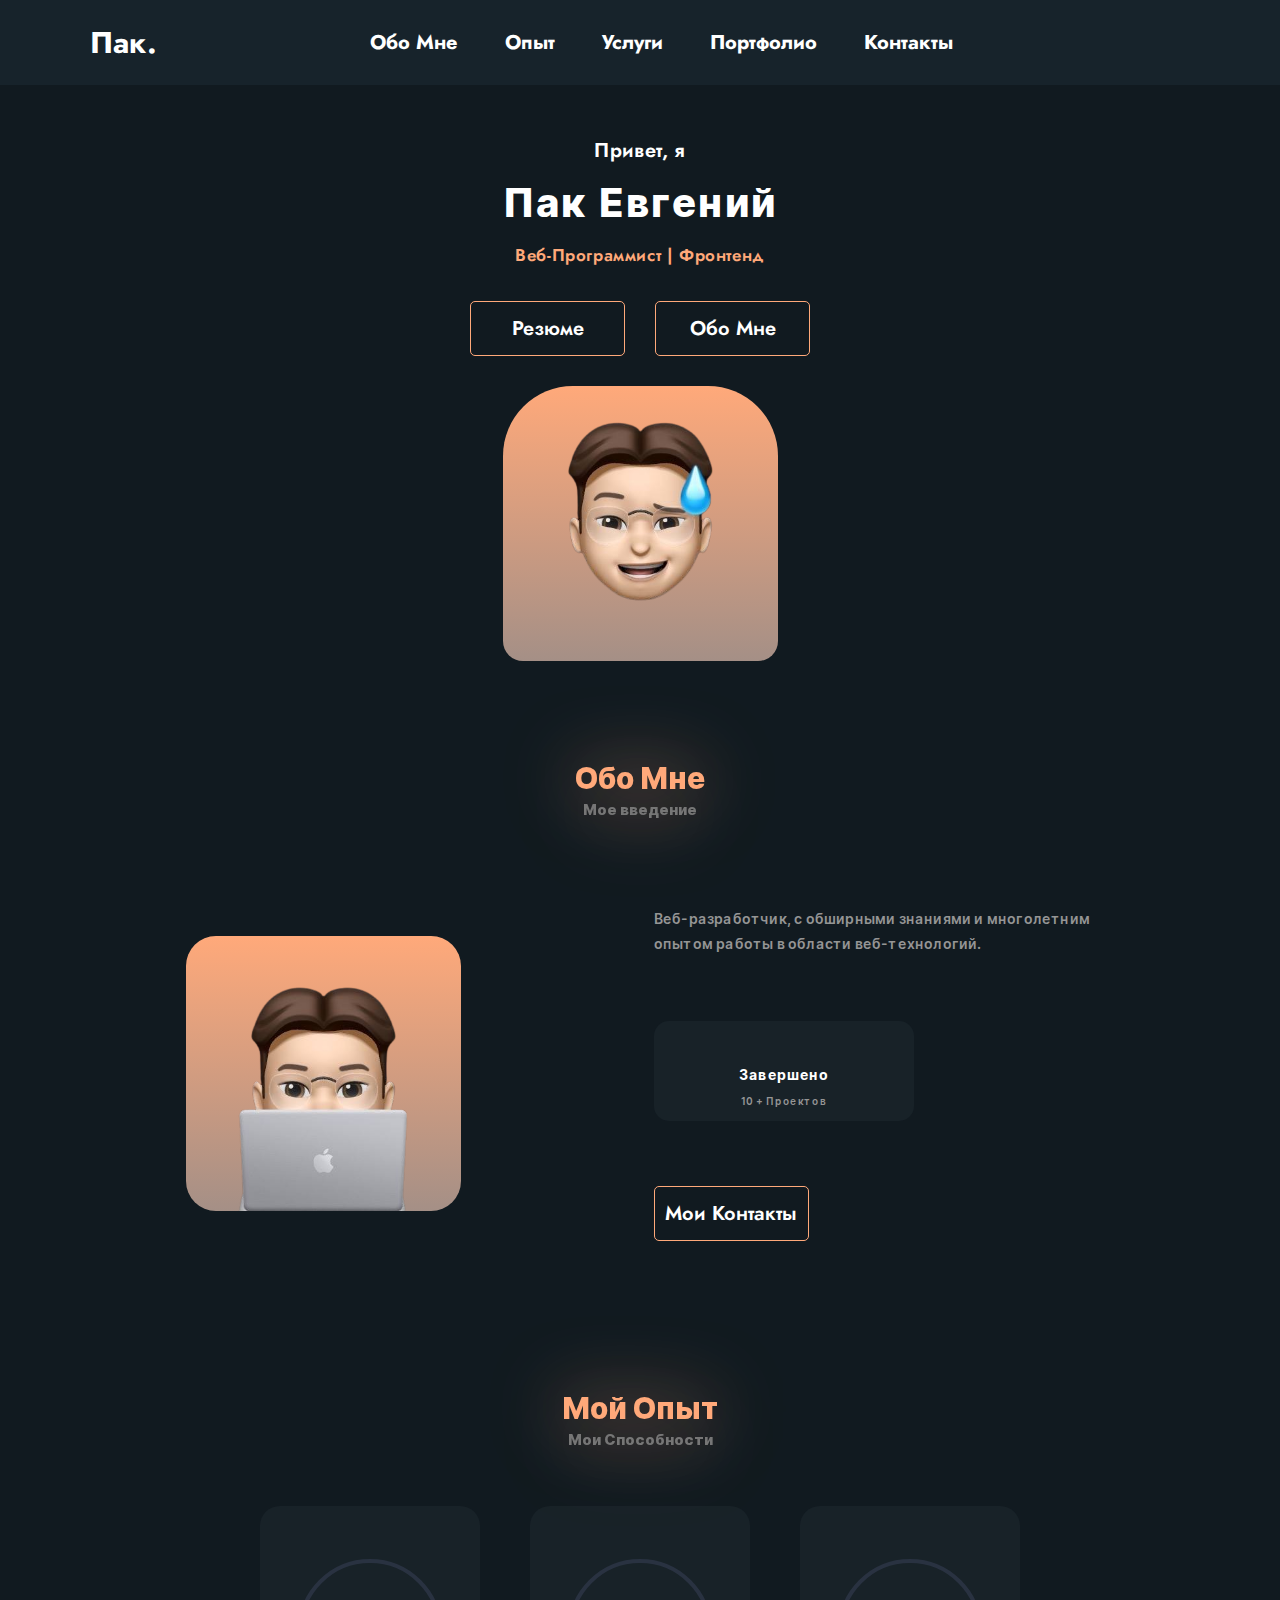
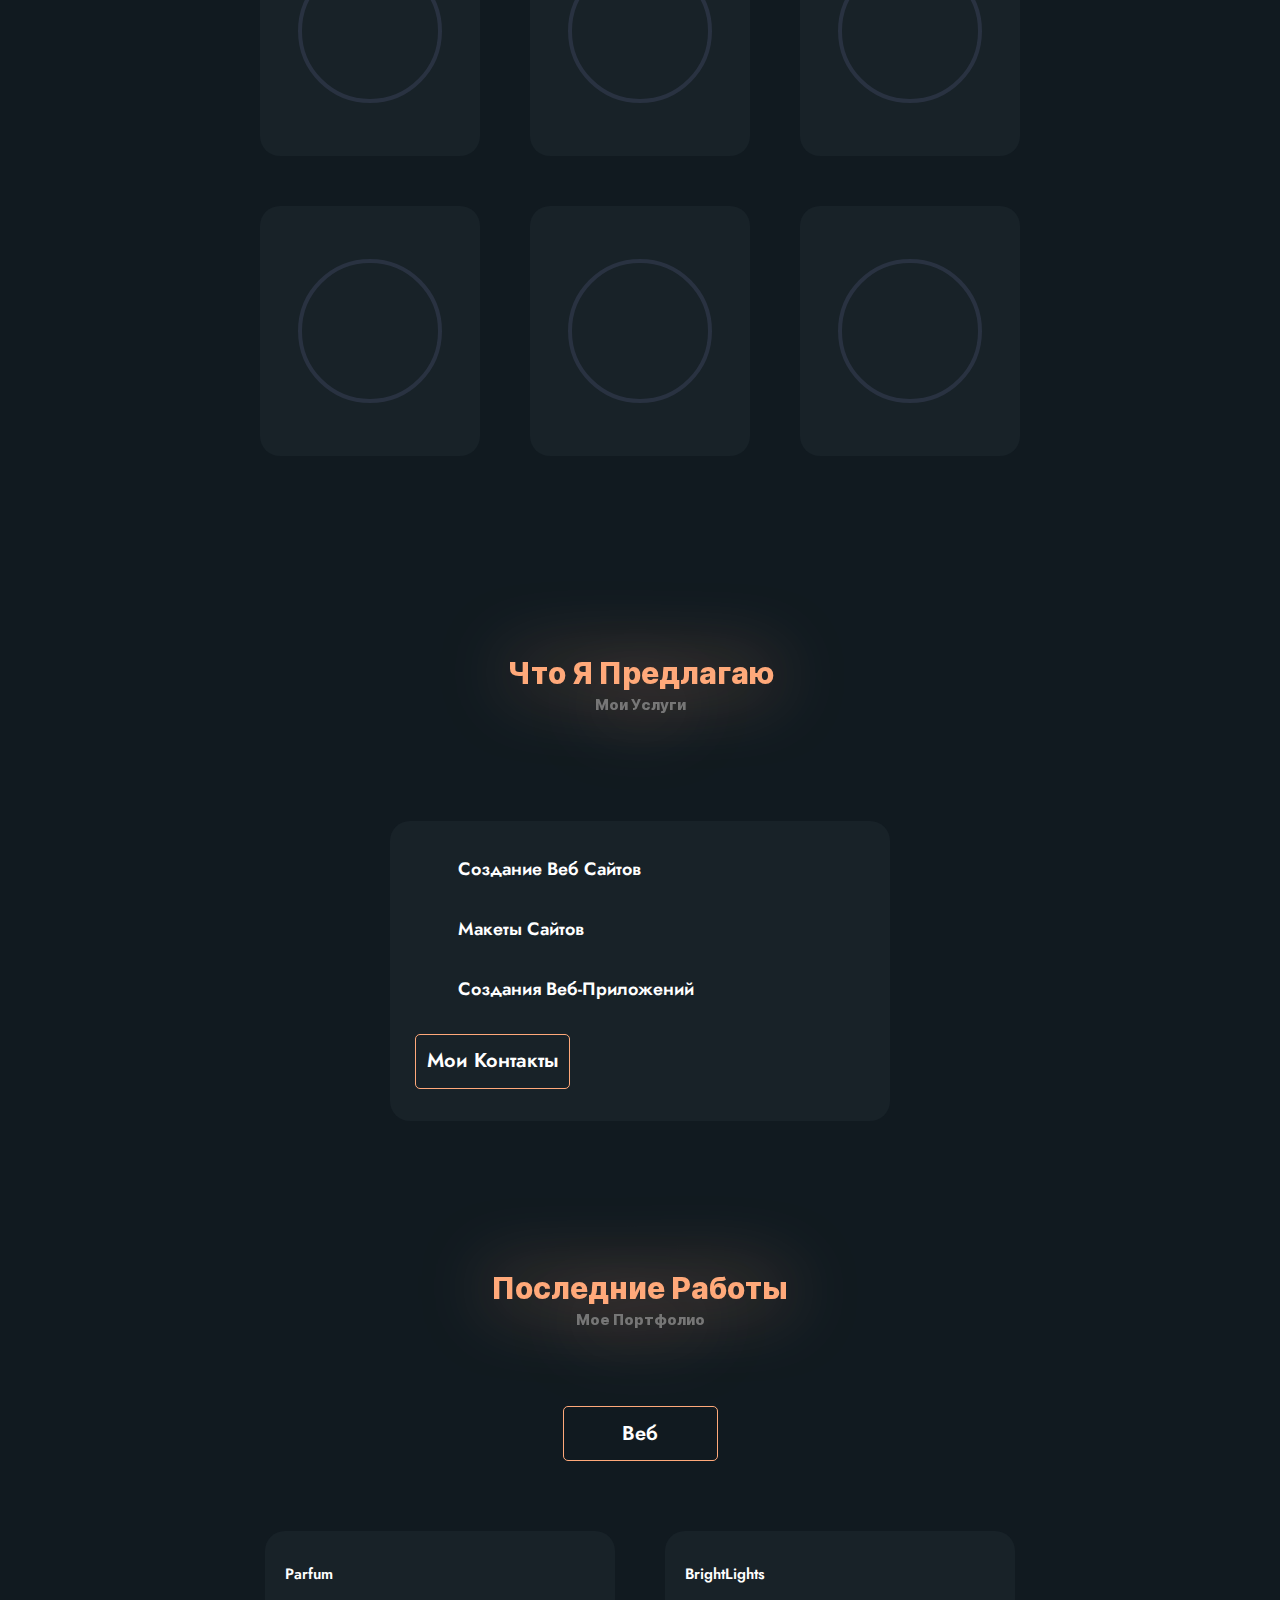
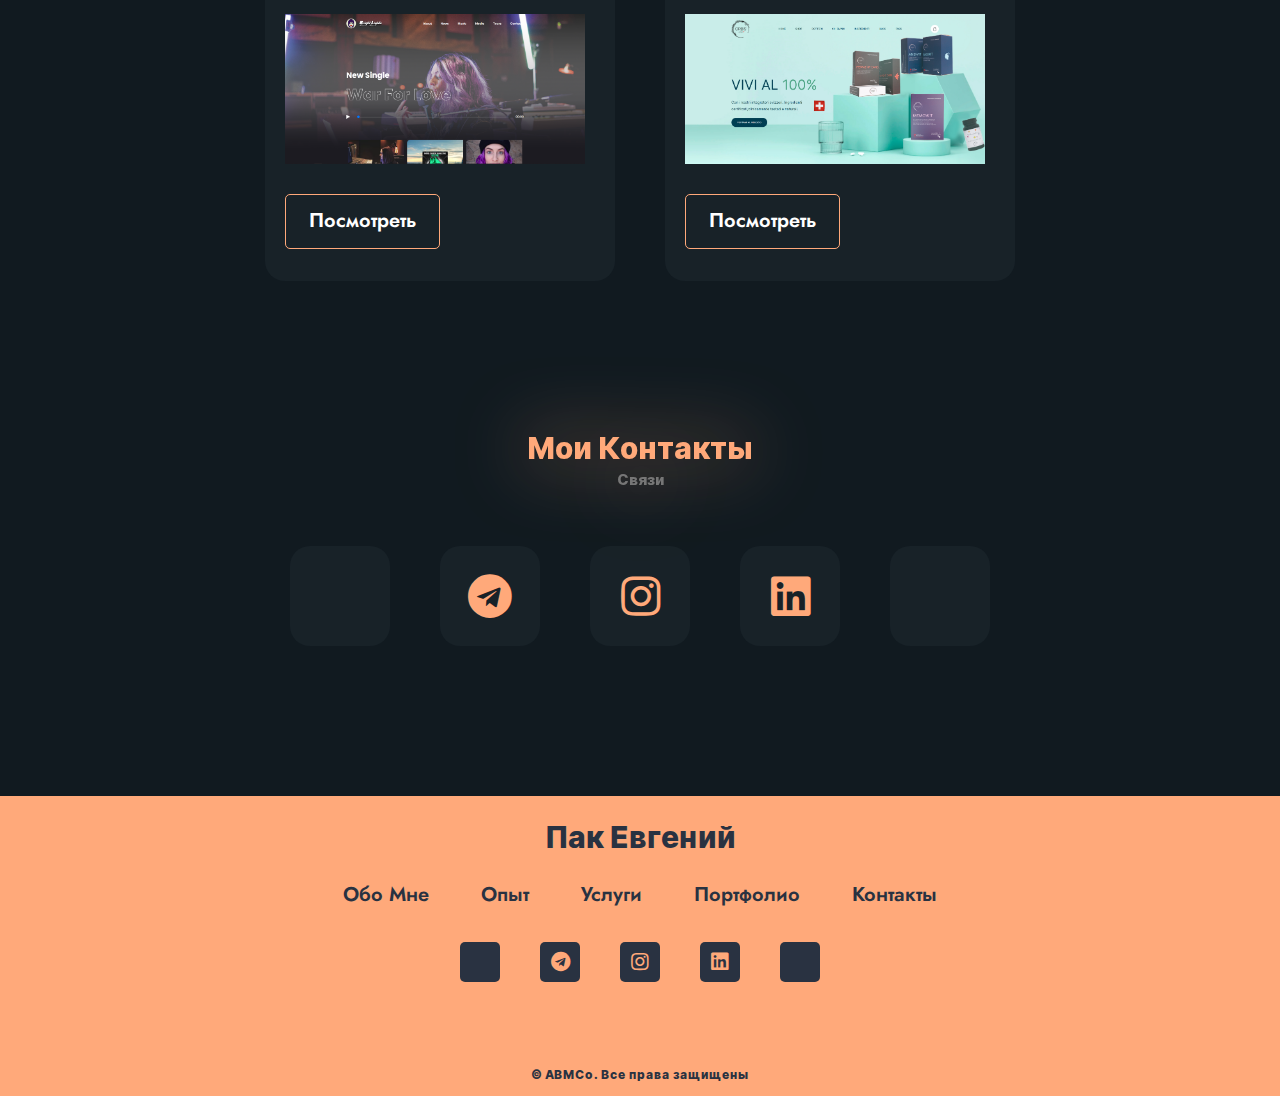
==== pages/ru.html @ c0e18425 "first" ====
<!DOCTYPE html>
<html lang="en">
  <head>
    <meta charset="UTF-8" />
    <meta http-equiv="X-UA-Compatible" content="IE=edge" />
    <meta name="viewport" content="width=device-width, initial-scale=1.0" />
    <link rel="stylesheet" href="../css/style.min.css" />
    <link
      rel="shortcut icon"
      href="../img/logo-abm-original.svg"
      type="image/x-icon"
    />
    <link
      rel="stylesheet"
      href="https://pro.fontawesome.com/releases/v5.15.2/css/all.css"
    />
    <title>Пак Евгений</title>
  </head>

  <body class="body">
    <header class="header">
      <div class="header__content">
        <nav class="header__navbar container">
          <a href="#" class="header__logo-link l-name">Пак.</a>
          <ul class="header__list">
            <button type="button" class="header__link about-btn">
              Обо Мне
            </button>
            <button type="button" class="header__link experience-btn">
              Опыт
            </button>
            <button type="button" class="header__link services-btn">
              Услуги
            </button>
            <button type="button" class="header__link portfolio-btn">
              Портфолио
            </button>
            <button type="button" class="header__link contacts-btn">
              Контакты
            </button>
          </ul>
          <i class="fal fa-cog header__settings"></i>
        </nav>
        <div class="header__setting-window">
          <div class="header__setting-modal">
            <i class="fal fa-times header__setting-times"></i>
            <h3 class="title__h3">Настройки Сайта</h3>
            <h3 class="title__h3">Язык</h3>
            <div class="header__setting-language">
              <a href="../index.html" class="button setting-btn">ENG</a>
              <a href="./ru.html" class="button setting-btn">RUS</a>
            </div>
          </div>
        </div>
      </div>
    </header>

    <main class="main">
      <section class="intro container" id="intro">
        <div class="intro__content">
          <p class="intro__text">Привет, я</p>
          <h2 class="intro__title">Пак Евгений</h2>
          <p class="intro__subtitle">Веб-Программист | Фронтенд</p>
          <div class="intro__buttons">
            <a class="button">Резюме</a>
            <button class="button about-btn">Обо Мне</button>
          </div>
          <div class="intro__img">
            <img src="../img/me.png" alt="" />
          </div>
        </div>
      </section>
      <section class="about container" id="about">
        <div class="about__content">
          <div class="title">
            <h3 class="title__h3">Обо Мне</h3>
            <p class="title__p">Мое введение</p>
          </div>
          <div class="about__bottom">
            <div class="about__left">
              <img src="../img/laptob.png" alt="" />
            </div>
            <div class="about__right">
              <p class="about__subtitle">
                Веб-разработчик, с обширными знаниями и многолетним опытом
                работы в области веб-технологий.
              </p>
              <div class="about__item">
                <i class="fal fa-briefcase about__icon"></i>
                <p class="about__text">Завершено</p>
                <p class="about__text-2">10 + Проектов</p>
              </div>
              <button class="button contacts-btn">Мои Контакты</button>
            </div>
          </div>
        </div>
      </section>
      <section class="experience container" id="experience">
        <div class="experience__content">
          <div class="title">
            <h3 class="title__h3">Мой Опыт</h3>
            <p class="title__p">Мои Способности</p>
          </div>
          <div class="experience__progressbar">
            <div class="experience__card">
              <div class="experience__procent-loading">
                <svg class="experience__procent-loading-svg">
                  <circle cx="70" cy="70" r="70"></circle>
                </svg>
              </div>
              <div class="experience__procent" style="--num: 90">
                <div class="experience__procent-dot"></div>
                <svg class="experience__procent-svg">
                  <circle cx="70" cy="70" r="70"></circle>
                  <circle cx="70" cy="70" r="70"></circle>
                </svg>
                <div class="experience__procent-num">
                  <h3>95<span>%</span></h3>
                  <p>HTML</p>
                </div>
              </div>
            </div>
            <div class="experience__card">
              <div class="experience__procent-loading">
                <svg class="experience__procent-loading-svg">
                  <circle cx="70" cy="70" r="70"></circle>
                </svg>
              </div>
              <div class="experience__procent" style="--num: 70">
                <div class="experience__procent-dot"></div>
                <svg class="experience__procent-svg">
                  <circle cx="70" cy="70" r="70"></circle>
                  <circle cx="70" cy="70" r="70"></circle>
                </svg>
                <div class="experience__procent-num">
                  <h3>80<span>%</span></h3>
                  <p>CSS</p>
                </div>
              </div>
            </div>
            <div class="experience__card">
              <div class="experience__procent-loading">
                <svg class="experience__procent-loading-svg">
                  <circle cx="70" cy="70" r="70"></circle>
                </svg>
              </div>
              <div class="experience__procent" style="--num: 60">
                <div class="experience__procent-dot"></div>
                <svg class="experience__procent-svg">
                  <circle cx="70" cy="70" r="70"></circle>
                  <circle cx="70" cy="70" r="70"></circle>
                </svg>
                <div class="experience__procent-num">
                  <h3>75<span>%</span></h3>
                  <p>JS</p>
                </div>
              </div>
            </div>
            <div class="experience__card">
              <div class="experience__procent-loading">
                <svg class="experience__procent-loading-svg">
                  <circle cx="70" cy="70" r="70"></circle>
                </svg>
              </div>
              <div class="experience__procent" style="--num: 60">
                <div class="experience__procent-dot"></div>
                <svg class="experience__procent-svg">
                  <circle cx="70" cy="70" r="70"></circle>
                  <circle cx="70" cy="70" r="70"></circle>
                </svg>
                <div class="experience__procent-num">
                  <h3>85<span>%</span></h3>
                  <p>GIT</p>
                </div>
              </div>
            </div>
            <div class="experience__card">
              <div class="experience__procent-loading">
                <svg class="experience__procent-loading-svg">
                  <circle cx="70" cy="70" r="70"></circle>
                </svg>
              </div>
              <div class="experience__procent" style="--num: 70">
                <div class="experience__procent-dot"></div>
                <svg class="experience__procent-svg">
                  <circle cx="70" cy="70" r="70"></circle>
                  <circle cx="70" cy="70" r="70"></circle>
                </svg>
                <div class="experience__procent-num">
                  <h3>80<span>%</span></h3>
                  <p>SASS</p>
                </div>
              </div>
            </div>
            <div class="experience__card">
              <div class="experience__procent-loading">
                <svg class="experience__procent-loading-svg">
                  <circle cx="70" cy="70" r="70"></circle>
                </svg>
              </div>
              <div class="experience__procent" style="--num: 60">
                <div class="experience__procent-dot"></div>
                <svg class="experience__procent-svg">
                  <circle cx="70" cy="70" r="70"></circle>
                  <circle cx="70" cy="70" r="70"></circle>
                </svg>
                <div class="experience__procent-num">
                  <h3>70<span>%</span></h3>
                  <p>VUE</p>
                </div>
              </div>
            </div>
          </div>
        </div>
      </section>
      <section class="offer container" id="offer">
        <div class="offer__content">
          <div class="title">
            <h3 class="title__h3">Что Я Предлагаю</h3>
            <p class="title__p">Мои Услуги</p>
          </div>
          <div class="offer__item">
            <ul class="offer__item-link">
              <li class="offer__item-list">
                <i class="fal fa-check-double offer__item-icon"></i>
                <h3 class="offer__item-h3">Создание Веб Сайтов</h3>
              </li>
              <li class="offer__item-list">
                <i class="fal fa-check-double offer__item-icon"></i>
                <h3 class="offer__item-h3">Макеты Сайтов</h3>
              </li>
              <li class="offer__item-list">
                <i class="fal fa-check-double offer__item-icon"></i>
                <h3 class="offer__item-h3">Создания Веб-Приложений</h3>
              </li>
            </ul>

            <button class="button contacts-btn">Мои Контакты</button>
          </div>
        </div>
      </section>
      <section class="portfolio container" id="portfolio">
        <div class="portfolio__content">
          <div class="title">
            <h3 class="title__h3">Последние Работы</h3>
            <p class="title__p">Мое Портфолио</p>
          </div>
          <div class="portfolio__tab">
            <ul class="portfolio__tab-link">
              <li>
                <button type="button" class="portfolio__tab-web button">
                  Веб
                </button>
              </li>
            </ul>
          </div>
          <div class="portfolio__sectoion">
            <div class="portfolio__web">
              <div class="portfolio__item">
                <h3 class="portfolio__item-h3">Parfum</h3>
                <img src="../img/p.png" alt="" class="portfolio__item-img" />
                <a
                  href="https://homework69.github.io/vuecli/"
                  target="_blank"
                  class="button"
                  >Посмотреть</a
                >
              </div>
              <div class="portfolio__item">
                <h3 class="portfolio__item-h3">BrightLights</h3>
                <img src="../img/ps.png" alt="" class="portfolio__item-img" />
                <a
                  href="https://homework69.github.io/movie-app/"
                  target="_blank"
                  class="button"
                  >Посмотреть</a
                >
              </div>
             
            </div>
          </div>
        </div>
      </section>
      <section class="contacts container" id="contacts">
        <div class="contacts__content">
          <div class="title">
            <h3 class="title__h3">Мои Контакты</h3>
            <p class="title__p">Связи</p>
          </div>
        </div>
        <div class="contacts__items">
          <a class="contacts__item">
            <i class="fal fa-phone-alt"></i>
          </a>
          <a class="contacts__item">
            <i class="fab fa-telegram"></i>
          </a>
          <a class="contacts__item">
            <i class="fab fa-instagram"></i>
          </a>
          <a class="contacts__item">
            <i class="fab fa-linkedin"></i>
          </a>
          <a class="contacts__item">
            <i class="fal fa-envelope"></i>
          </a>
        </div>
      </section>
    </main>

    <footer class="footer"> 
      <div class="footer__content container">
        <h3 class="footer__title">Пак Евгений</h3>
        <ul class="footer__list">
          <button type="button" class="footer__link about-btn">Обо Мне</button>
          <button type="button" class="footer__link experience-btn">
            Опыт
          </button>
          <button type="button" class="footer__link services-btn">
            Услуги
          </button>
          <button type="button" class="footer__link portfolio-btn">
            Портфолио
          </button>
          <button type="button" class="footer__link contacts-btn">
            Контакты
          </button>
        </ul>
        <div class="footer__items">
          <a class="footer__item">
            <i class="fal fa-phone-alt"></i>
          </a>
          <a class="footer__item">
            <i class="fab fa-telegram"></i>
          </a>
          <a class="footer__item">
            <i class="fab fa-instagram"></i>
          </a>
          <a class="footer__item">
            <i class="fab fa-linkedin"></i>
          </a>
          <a class="footer__item">
            <i class="fal fa-envelope"></i>
          </a>
        </div>
        <p class="footer__creator">© ABMCo. Все права защищены</p>
      </div>
    </footer>

    <script src="../js/app.min.js"></script>
  </body>
</html>
---- css/style.min.css ----
@font-face {
    font-family: Inter;
    font-display: spaw;
    src: url(../fonts/Inter-Bold.woff2) format("woff2"), url(../fonts/Inter-Bold.woff) format("woff");
    font-weight: 700;
    font-style: normal
}

@font-face {
    font-family: Inter;
    font-display: spaw;
    src: url(../fonts/Inter-Medium.woff2) format("woff2"), url(../fonts/Inter-Medium.woff) format("woff");
    font-weight: 500;
    font-style: normal
}

@font-face {
    font-family: Inter;
    font-display: spaw;
    src: url(../fonts/Inter-SemiBold.woff2) format("woff2"), url(../fonts/Inter-SemiBold.woff) format("woff");
    font-weight: 600;
    font-style: normal
}

@font-face {
    font-family: Inter;
    font-display: spaw;
    src: url(../fonts/Inter-ExtraBold.woff2) format("woff2"), url(../fonts/Inter-ExtraBold.woff) format("woff");
    font-weight: 800;
    font-style: normal
}

@font-face {
    font-family: Jost;
    font-display: spaw;
    src: url(../fonts/Jost-SemiBold.woff2) format("woff2"), url(../fonts/Jost-SemiBold.woff) format("woff");
    font-weight: 600;
    font-style: normal
}

@font-face {
    font-family: Jost;
    font-display: spaw;
    src: url(../fonts/Jost-Bold.woff2) format("woff2"), url(../fonts/Jost-Bold.woff) format("woff");
    font-weight: 700;
    font-style: normal
}

@font-face {
    font-family: SF Pro Text;
    font-display: spaw;
    src: url("../fonts/SF Pro Text-Semibold.woff2") format("woff2"), url("../fonts/SF Pro Text-Semibold.woff") format("woff");
    font-weight: 600;
    font-style: normal
}

a,
abbr,
acronym,
address,
applet,
article,
aside,
audio,
b,
big,
blockquote,
body,
canvas,
caption,
center,
cite,
code,
dd,
del,
details,
dfn,
div,
dl,
dt,
em,
embed,
fieldset,
figcaption,
figure,
footer,
form,
h1,
h2,
h3,
h4,
h5,
h6,
header,
hgroup,
html,
i,
iframe,
img,
ins,
kbd,
label,
legend,
li,
mark,
menu,
nav,
object,
ol,
output,
p,
pre,
q,
ruby,
s,
samp,
section,
small,
span,
strike,
strong,
sub,
summary,
sup,
table,
tbody,
td,
tfoot,
th,
thead,
time,
tr,
tt,
u,
ul,
var,
video {
    margin: 0;
    padding: 0;
    font-size: 100%;
    vertical-align: baseline
}

a {
    text-decoration: none
}

a:active,
a:hover {
    outline: 0
}

li,
ul {
    list-style-type: none;
    margin: 0;
    padding: 0
}

h1,
h2,
h3,
h4,
h5,
h6 {
    font-size: 100%;
    font-weight: 400
}

html {
    -webkit-box-sizing: border-box;
    box-sizing: border-box
}

*,
:after,
:before {
    -webkit-box-sizing: border-box;
    box-sizing: border-box
}

:focus {
    outline: 0
}

audio,
img,
video {
    max-width: 100%;
    height: auto
}

audio,
canvas,
iframe,
img,
svg,
video {
    vertical-align: middle
}

iframe {
    border: 0
}

textarea {
    resize: none;
    overflow: auto;
    vertical-align: top;
    box-shadow: none;
    -webkit-box-shadow: none;
    -moz-box-shadow: none
}

button,
input,
select,
textarea {
    outline: 0;
    border: none;
    font-size: 100%;
    margin: 0
}

button,
input {
    line-height: normal
}

table {
    border-collapse: collapse;
    border-spacing: 0
}

td,
th {
    padding: 0;
    text-align: left
}

.container {
    max-width: 1130px;
    width: 100%;
    margin: 0 auto;
    padding: 0 15px
}

body {
    background: #111a20
}

.header__content {
    background: #17232b;
    height: 85px;
    display: -webkit-box;
    display: -ms-flexbox;
    display: flex;
    position: relative
}

.header__navbar {
    display: -webkit-box;
    display: -ms-flexbox;
    display: flex;
    -webkit-box-align: center;
    -ms-flex-align: center;
    align-items: center;
    -webkit-box-pack: justify;
    -ms-flex-pack: justify;
    justify-content: space-between
}

.header__logo-link {
    font-family: Jost;
    font-style: normal;
    font-weight: 700;
    font-size: 30px;
    line-height: 32px;
    color: #fff
}

.header__list {
    display: -webkit-box;
    display: -ms-flexbox;
    display: flex;
    -webkit-box-align: center;
    -ms-flex-align: center;
    align-items: center;
    -webkit-box-pack: center;
    -ms-flex-pack: center;
    justify-content: center;
    gap: 35px
}
.header__burger{
    width: 30px;
    height: 20px;
    position: relative;
    cursor: pointer;
    display: none;
}
.header__burger::before,
.header__burger::after{
    content: '';
    position: absolute;
    width: 100%;
    height: 2px;
    background: white;
    left: 0;
    transition: .3s;
}
.header__burger span{
    position: absolute;
    left: 0;
    top: 9px;
    width: 100%;
    height: 2px;
    background: white;
    
}
.header__burger::after{
    bottom: 0;
}
.header__burger.active::after{
   transform: rotate(-45deg);
   bottom: 9px;
}
.header__burger.active::before{
   transform: rotate(45deg);
   top: 9px;
}
.header__burger.active span{
    opacity: 0;
}
.header__right{
    display: flex;
    gap: 10px;
    align-items: center;
}


.header__link {
    font-family: Jost;
    font-style: normal;
    font-weight: 700;
    font-size: 20px;
    line-height: 32px;
    color: #fff
}

.header__link:hover {
    color: #ffa97a
}

.header__settings {
    font-size: 30px;
    color: #fff;
    cursor: pointer
}

.header__settings:hover {
    color: #ffa97a;
    -webkit-transform: rotate(360deg);
    -ms-transform: rotate(360deg);
    transform: rotate(360deg)
}

.header__setting-window {
    width: 100%;
    height: 100vh;
    position: absolute;
    top: -2000px;
    left: 0;
    -webkit-backdrop-filter: blur(5px);
    backdrop-filter: blur(5px);
    gap: 40px;
    z-index: 90;
    display: -webkit-box;
    display: -ms-flexbox;
    display: flex;
    -webkit-box-align: center;
    -ms-flex-align: center;
    align-items: center;
    -webkit-box-pack: center;
    -ms-flex-pack: center;
    justify-content: center;
    overflow: hidden;
    -webkit-transition: .3s linear;
    -o-transition: .3s linear;
    transition: .3s linear
}

.header__setting-modal {
    width: 700px;
    height: 500px;
    border-radius: 30px;
    background: #17232b;
    display: -webkit-box;
    display: -ms-flexbox;
    display: flex;
    -webkit-box-align: center;
    -ms-flex-align: center;
    align-items: center;
    -webkit-box-pack: center;
    -ms-flex-pack: center;
    justify-content: center;
    -webkit-box-orient: vertical;
    -webkit-box-direction: normal;
    -ms-flex-direction: column;
    flex-direction: column;
    gap: 50px;
    position: relative
}

.header__setting-language {
    display: -webkit-box;
    display: -ms-flexbox;
    display: flex;
    -webkit-box-align: center;
    -ms-flex-align: center;
    align-items: center;
    -webkit-box-pack: center;
    -ms-flex-pack: center;
    justify-content: center;
    gap: 30px
}

.header__setting-theme {
    display: -webkit-box;
    display: -ms-flexbox;
    display: flex;
    -webkit-box-align: center;
    -ms-flex-align: center;
    align-items: center;
    -webkit-box-pack: center;
    -ms-flex-pack: center;
    justify-content: center;
    gap: 30px
}

.header__setting-times {
    position: absolute;
    top: 30px;
    right: 30px;
    font-size: 34px;
    color: #fff;
    -webkit-transition: .2s linear;
    -o-transition: .2s linear;
    transition: .2s linear
}

.header__setting-times:hover {
    color: #ffa97a;
    -webkit-transform: rotate(90deg);
    -ms-transform: rotate(90deg);
    transform: rotate(90deg)
}

.header .setting-btn {
    background: 0 0
}

.header .active-modal {
    top: 0;
    -webkit-transition: .3s linear;
    -o-transition: .3s linear;
    transition: .3s linear
}

.intro__content {
    display: -webkit-box;
    display: -ms-flexbox;
    display: flex;
    -webkit-box-align: center;
    -ms-flex-align: center;
    align-items: center;
    -webkit-box-pack: center;
    -ms-flex-pack: center;
    justify-content: center;
    -webkit-box-orient: vertical;
    -webkit-box-direction: normal;
    -ms-flex-direction: column;
    flex-direction: column;
    margin-top: 50px
}

.intro__text {
    font-family: Jost;
    font-style: normal;
    font-weight: 600;
    font-size: 20px;
    line-height: 32px;
    letter-spacing: .4px;
    color: #fff;
    margin-bottom: 20px
}

.intro__title {
    font-family: Inter;
    font-style: normal;
    font-weight: 800;
    font-size: 40px;
    line-height: 32px;
    letter-spacing: 2.2px;
    color: #fff;
    margin-bottom: 20px
}

.intro__subtitle {
    font-family: Jost;
    font-style: normal;
    font-weight: 600;
    font-size: 17px;
    line-height: 32px;
    letter-spacing: .6px;
    color: #ffa97a;
    margin-bottom: 30px
}

.intro__buttons {
    display: -webkit-box;
    display: -ms-flexbox;
    display: flex;
    -webkit-box-align: center;
    -ms-flex-align: center;
    align-items: center;
    -webkit-box-pack: center;
    -ms-flex-pack: center;
    justify-content: center;
    gap: 30px
}

.intro__img {
    margin-top: 30px;
    margin-bottom: 100px;
    width: 275px;
    height: 275px;
    border-radius: 70px 70px 20px 20px;
    background: -o-linear-gradient(270.08deg, #ffa97a .07%, rgba(248, 242, 244, .5) 134.98%);
    background: linear-gradient(179.92deg, #ffa97a .07%, rgba(248, 242, 244, .5) 134.98%)
}

.about__content {
    display: -webkit-box;
    display: -ms-flexbox;
    display: flex;
    -webkit-box-align: center;
    -ms-flex-align: center;
    align-items: center;
    -webkit-box-pack: center;
    -ms-flex-pack: center;
    justify-content: center;
    -webkit-box-orient: vertical;
    -webkit-box-direction: normal;
    -ms-flex-direction: column;
    flex-direction: column;
    margin-bottom: 150px
}

.about__bottom {
    display: -webkit-box;
    display: -ms-flexbox;
    display: flex;
    -webkit-box-align: center;
    -ms-flex-align: center;
    align-items: center;
    -ms-flex-pack: distribute;
    justify-content: space-around;
    width: 100%;
    margin-top: 80px
}

@-webkit-keyframes opacityBot {
    0% {
        opacity: 0
    }

    50% {
        opacity: .5
    }

    100% {
        opacity: 1
    }
}

@keyframes opacityBot {
    0% {
        opacity: 0
    }

    50% {
        opacity: .5
    }

    100% {
        opacity: 1
    }
}

.about__left {
    width: 275px;
    height: 275px;
    background: -o-linear-gradient(270.08deg, #ffa97a .07%, rgba(248, 242, 244, .5) 134.98%);
    background: linear-gradient(179.92deg, #ffa97a .07%, rgba(248, 242, 244, .5) 134.98%);
    border-radius: 30px
}

.about__right {
    width: 440px;
    display: -webkit-box;
    display: -ms-flexbox;
    display: flex;
    -webkit-box-align: start;
    -ms-flex-align: start;
    align-items: flex-start;
    -webkit-box-pack: center;
    -ms-flex-pack: center;
    justify-content: center;
    -webkit-box-orient: vertical;
    -webkit-box-direction: normal;
    -ms-flex-direction: column;
    flex-direction: column
}

.about__subtitle {
    font-family: Inter;
    font-style: normal;
    font-weight: 600;
    font-size: 14px;
    line-height: 25px;
    letter-spacing: .2px;
    color: #959595
}

.about__item {
    width: 260px;
    height: 100px;
    background: #182228;
    border-radius: 15px;
    display: -webkit-box;
    display: -ms-flexbox;
    display: flex;
    -webkit-box-align: center;
    -ms-flex-align: center;
    align-items: center;
    -webkit-box-pack: center;
    -ms-flex-pack: center;
    justify-content: center;
    -webkit-box-orient: vertical;
    -webkit-box-direction: normal;
    -ms-flex-direction: column;
    flex-direction: column;
    margin-top: 65px;
    margin-bottom: 65px
}

.about__icon {
    font-size: 25px;
    color: #ffa97a;
    margin-bottom: 9px
}

.about__text {
    font-family: Inter;
    font-style: normal;
    font-weight: 700;
    font-size: 14px;
    line-height: 20px;
    letter-spacing: .6px;
    color: #fff;
    margin-bottom: 6px
}

.about__text-2 {
    font-family: Inter;
    font-style: normal;
    font-weight: 600;
    font-size: 10px;
    line-height: 20px;
    letter-spacing: .6px;
    color: #959595
}

.experience__content {
    display: -webkit-box;
    display: -ms-flexbox;
    display: flex;
    -webkit-box-align: center;
    -ms-flex-align: center;
    align-items: center;
    -webkit-box-pack: center;
    -ms-flex-pack: center;
    justify-content: center;
    -webkit-box-orient: vertical;
    -webkit-box-direction: normal;
    -ms-flex-direction: column;
    flex-direction: column;
    margin-bottom: 150px
}

.experience__progressbar {
    display: -webkit-box;
    display: -ms-flexbox;
    display: flex;
    -webkit-box-align: center;
    -ms-flex-align: center;
    align-items: center;
    -webkit-box-pack: center;
    -ms-flex-pack: center;
    justify-content: center;
    -ms-flex-wrap: wrap;
    flex-wrap: wrap;
    padding: 50px;
    gap: 50px
}

.experience__card {
    width: 220px;
    height: 250px;
    border-radius: 20px;
    background: #182228;
    display: -webkit-box;
    display: -ms-flexbox;
    display: flex;
    -webkit-box-align: center;
    -ms-flex-align: center;
    align-items: center;
    -webkit-box-pack: center;
    -ms-flex-pack: center;
    justify-content: center
}

.experience__procent {
    width: 150px;
    height: 150px;
    position: relative;
    display: none;
    -webkit-animation: opacityPr 1s linear forwards;
    animation: opacityPr 1s linear forwards
}

.experience__procent-svg {
    width: 150px;
    height: 150px;
    position: relative;
    -webkit-transform: rotate(270deg);
    -ms-transform: rotate(270deg);
    transform: rotate(270deg)
}

.experience__procent-svg circle {
    width: 100%;
    height: 100%;
    fill: transparent;
    stroke-width: 3px;
    stroke: #293241;
    -webkit-transform: translate(5px, 5px);
    -ms-transform: translate(5px, 5px);
    transform: translate(5px, 5px)
}

.experience__procent-svg circle:nth-child(2) {
    stroke: #ffa97a;
    stroke-dasharray: 440px;
    stroke-dashoffset: calc(440 - 440 * var(--num)/ 100);
    opacity: 0;
    -webkit-animation: animCircle 3s linear forwards;
    animation: animCircle 3s linear forwards;
    -webkit-animation-delay: 2s;
    animation-delay: 2s
}

@-webkit-keyframes animCircle {
    0% {
        opacity: 0
    }

    100% {
        opacity: 1
    }
}

@keyframes animCircle {
    0% {
        opacity: 0
    }

    100% {
        opacity: 1
    }
}

.experience__procent-dot {
    position: absolute;
    inset: 5px;
    z-index: 10;
    -webkit-transform: rotate(calc(3.6deg * var(--num)));
    -ms-transform: rotate(calc(3.6deg * var(--num)));
    transform: rotate(calc(3.6deg * var(--num)));
    -webkit-animation: animDot 2s linear forwards;
    animation: animDot 2s linear forwards
}

@-webkit-keyframes animDot {
    0% {
        -webkit-transform: rotate(0);
        transform: rotate(0)
    }

    100% {
        -webkit-transform: rotate(calc(3.6deg * var(--num)));
        transform: rotate(calc(3.6deg * var(--num)));
    }
}

@keyframes animDot {
    0% {
        -webkit-transform: rotate(0);
        transform: rotate(0)
    }

    100% {
        -webkit-transform: rotate(calc(3.6deg * var(--num)));
        transform: rotate(calc(3.6deg * var(--num)))
    }
}

.experience__procent-dot::before {
    content: "";
    position: absolute;
    top: -7px;
    left: 50%;
    border-radius: 50%;
    -webkit-transform: translateX(-50%);
    -ms-transform: translateX(-50%);
    transform: translateX(-50%);
    width: 15px;
    height: 15px;
    background: #ffa97a;
    -webkit-box-shadow: 0 0 10px #ffa97a, 0 0 30px #ffa97a;
    box-shadow: 0 0 10px #ffa97a, 0 0 30px #ffa97a
}

.experience__procent-num {
    position: absolute;
    inset: 0;
    display: -webkit-box;
    display: -ms-flexbox;
    display: flex;
    -webkit-box-align: center;
    -ms-flex-align: center;
    align-items: center;
    -webkit-box-pack: center;
    -ms-flex-pack: center;
    justify-content: center;
    -webkit-box-orient: vertical;
    -webkit-box-direction: normal;
    -ms-flex-direction: column;
    flex-direction: column;
    gap: 20px;
    opacity: 0;
    -webkit-animation: animCircle 1s linear forwards;
    animation: animCircle 1s linear forwards;
    -webkit-animation-delay: 2s;
    animation-delay: 2s
}

.experience__procent-num h3 {
    display: -webkit-box;
    display: -ms-flexbox;
    display: flex;
    -webkit-box-align: center;
    -ms-flex-align: center;
    align-items: center;
    -webkit-box-pack: center;
    -ms-flex-pack: center;
    justify-content: center;
    font-family: Inter;
    font-style: normal;
    font-weight: 700;
    font-size: 25px;
    line-height: 20px;
    letter-spacing: .6px;
    color: #fff
}

.experience__procent-num h3 span {
    font-size: 13px;
    text-align: center;
    font-weight: 400
}

.experience__procent-num p {
    font-family: Inter;
    font-style: normal;
    font-weight: 700;
    font-size: 25px;
    line-height: 20px;
    letter-spacing: .6px;
    color: #ffa97a
}

@-webkit-keyframes opacityPr {
    0% {
        opacity: 0
    }

    50% {
        opacity: .5
    }

    100% {
        opacity: 1
    }
}

@keyframes opacityPr {
    0% {
        opacity: 0
    }

    50% {
        opacity: .5
    }

    100% {
        opacity: 1
    }
}

.experience__procent-loading {
    width: 150px;
    height: 150px;
    position: relative;
    display: -webkit-box;
    display: -ms-flexbox;
    display: flex;
    -webkit-animation: animOp 1s linear forwards;
    animation: animOp 1s linear forwards
}

.experience__procent-loading-svg {
    width: 150px;
    height: 150px;
    position: relative;
    -webkit-transform: rotate(270deg);
    -ms-transform: rotate(270deg);
    transform: rotate(270deg)
}

.experience__procent-loading-svg circle {
    width: 100%;
    height: 100%;
    fill: transparent;
    stroke-width: 4px;
    stroke: #293241;
    -webkit-transform: translate(5px, 5px);
    -ms-transform: translate(5px, 5px);
    transform: translate(5px, 5px)
}

@-webkit-keyframes animOp {
    0% {
        opacity: 1
    }

    50% {
        opacity: .5
    }

    100% {
        opacity: 0
    }
}

@keyframes animOp {
    0% {
        opacity: 1
    }

    50% {
        opacity: .5
    }

    100% {
        opacity: 0
    }
}

.offer__content {
    display: -webkit-box;
    display: -ms-flexbox;
    display: flex;
    -webkit-box-align: center;
    -ms-flex-align: center;
    align-items: center;
    -webkit-box-pack: center;
    -ms-flex-pack: center;
    justify-content: center;
    -webkit-box-orient: vertical;
    -webkit-box-direction: normal;
    -ms-flex-direction: column;
    flex-direction: column
}

.offer__item {
    display: -webkit-box;
    display: -ms-flexbox;
    display: flex;
    -webkit-box-align: start;
    -ms-flex-align: start;
    align-items: flex-start;
    -webkit-box-pack: center;
    -ms-flex-pack: center;
    justify-content: center;
    -webkit-box-orient: vertical;
    -webkit-box-direction: normal;
    -ms-flex-direction: column;
    flex-direction: column;
    width: 500px;
    height: 300px;
    margin-top: 100px;
    background: #182228;
    border-radius: 20px;
    padding: 25px;
    gap: 30px
}

.offer__item-link {
    display: -webkit-box;
    display: -ms-flexbox;
    display: flex;
    -webkit-box-align: start;
    -ms-flex-align: start;
    align-items: flex-start;
    -webkit-box-pack: center;
    -ms-flex-pack: center;
    justify-content: center;
    -webkit-box-orient: vertical;
    -webkit-box-direction: normal;
    -ms-flex-direction: column;
    flex-direction: column;
    gap: 30px
}

.offer__item-list {
    display: -webkit-box;
    display: -ms-flexbox;
    display: flex;
    -webkit-box-align: center;
    -ms-flex-align: center;
    align-items: center;
    -webkit-box-pack: center;
    -ms-flex-pack: center;
    justify-content: center;
    gap: 20px
}

.offer__item-icon {
    font-size: 30px;
    color: #ffa97a
}

.offer__item-h3 {
    font-family: Jost;
    font-weight: 400;
    color: #fff;
    font-size: 18px
}

.portfolio__content {
    display: -webkit-box;
    display: -ms-flexbox;
    display: flex;
    -webkit-box-align: center;
    -ms-flex-align: center;
    align-items: center;
    -webkit-box-pack: center;
    -ms-flex-pack: center;
    justify-content: center;
    -webkit-box-orient: vertical;
    -webkit-box-direction: normal;
    -ms-flex-direction: column;
    flex-direction: column;
    margin-top: 150px;
    margin-bottom: 150px
}

.portfolio__tab {
    display: -webkit-box;
    display: -ms-flexbox;
    display: flex;
    -webkit-box-align: center;
    -ms-flex-align: center;
    align-items: center;
    -webkit-box-pack: center;
    -ms-flex-pack: center;
    justify-content: center;
    margin-top: 70px;
    margin-bottom: 70px
}

.portfolio__tab-link {
    display: -webkit-box;
    display: -ms-flexbox;
    display: flex;
    -webkit-box-align: center;
    -ms-flex-align: center;
    align-items: center;
    -webkit-box-pack: center;
    -ms-flex-pack: center;
    justify-content: center;
    gap: 50px
}

.portfolio__sectoion {
    display: -webkit-box;
    display: -ms-flexbox;
    display: flex;
    -webkit-box-align: center;
    -ms-flex-align: center;
    align-items: center;
    -webkit-box-pack: center;
    -ms-flex-pack: center;
    justify-content: center;
    overflow: hidden
}

.portfolio__web {
    display: -ms-grid;
    display: grid;
    -ms-grid-columns: (350px)[2];
    grid-template-columns: repeat(2, 350px);
    grid-auto-rows: 350px;
    gap: 50px;
    -webkit-transition: .5s linear;
    -o-transition: .5s linear;
    transition: .5s linear
}

.portfolio__item {
    width: 100%;
    height: 100%;
    background: #182228;
    border-radius: 20px;
    display: -webkit-box;
    display: -ms-flexbox;
    display: flex;
    -webkit-box-align: start;
    -ms-flex-align: start;
    align-items: flex-start;
    -webkit-box-pack: center;
    -ms-flex-pack: center;
    justify-content: center;
    -webkit-box-orient: vertical;
    -webkit-box-direction: normal;
    -ms-flex-direction: column;
    flex-direction: column;
    gap: 30px;
    padding: 20px
}

.portfolio__item-h3 {
    font-family: Jost;
    font-style: normal;
    font-weight: 600;
    font-size: 15px;
    line-height: 20px;
    color: #fff
}

.portfolio__item-img {
    width: 300px;
    height: 150px;
    -o-object-fit: cover;
    object-fit: cover;
    -o-object-position: center;
    object-position: center
}

.contacts__content {
    display: -webkit-box;
    display: -ms-flexbox;
    display: flex;
    -webkit-box-align: center;
    -ms-flex-align: center;
    align-items: center;
    -webkit-box-pack: center;
    -ms-flex-pack: center;
    justify-content: center;
    -webkit-box-orient: vertical;
    -webkit-box-direction: normal;
    -ms-flex-direction: column;
    flex-direction: column;
}

.contacts__items {
    display: -webkit-box;
    display: -ms-flexbox;
    display: flex;
    -webkit-box-align: center;
    -ms-flex-align: center;
    align-items: center;
    -webkit-box-pack: center;
    -ms-flex-pack: center;
    justify-content: center;
    gap: 50px;
    margin-top: 50px
}

.contacts__item {
    width: 100px;
    height: 100px;
    background: #182228;
    border-radius: 20px;
    display: -webkit-box;
    display: -ms-flexbox;
    display: flex;
    -webkit-box-align: center;
    -ms-flex-align: center;
    align-items: center;
    -webkit-box-pack: center;
    -ms-flex-pack: center;
    justify-content: center;
    -webkit-transition: .2s linear;
    -o-transition: .2s linear;
    transition: .2s linear
}

.contacts__item i {
    font-size: 45px;
    color: #ffa97a;
    -webkit-transition: .3s linear;
    -o-transition: .3s linear;
    transition: .3s linear
}

.contacts__item:hover {
    -webkit-transform: rotate(30deg);
    -ms-transform: rotate(30deg);
    transform: rotate(30deg)
}

.contacts__item:hover i {
    color: #fff;
    -webkit-transform: rotate(-60deg);
    -ms-transform: rotate(-60deg);
    transform: rotate(-60deg)
}

button {
    background: 0 0;
    cursor: pointer
}

.button {
    width: 155px;
    height: 55px;
    display: -webkit-box;
    display: -ms-flexbox;
    display: flex;
    -webkit-box-align: center;
    -ms-flex-align: center;
    align-items: center;
    -webkit-box-pack: center;
    -ms-flex-pack: center;
    justify-content: center;
    border: 1px solid #ffa97a;
    border-radius: 5px;
    font-family: Jost;
    font-style: normal;
    font-weight: 600;
    font-size: 20px;
    line-height: 32px;
    color: #fff;
    -webkit-transition: .2s linear;
    -o-transition: .2s linear;
    transition: .2s linear
}

.button:hover {
    background: #ffa97a;
    color: #293241
}

.title {
    display: -webkit-box;
    display: -ms-flexbox;
    display: flex;
    -webkit-box-align: center;
    -ms-flex-align: center;
    align-items: center;
    -webkit-box-pack: center;
    -ms-flex-pack: center;
    justify-content: center;
    -webkit-box-orient: vertical;
    -webkit-box-direction: normal;
    -ms-flex-direction: column;
    flex-direction: column;
    width: 350px;
    height: 65px
}

.title__h3 {
    font-family: Inter;
    font-style: normal;
    font-weight: 800;
    font-size: 30px;
    line-height: 32px;
    color: #ffa97a;
    -webkit-filter: drop-shadow(0 0 36px rgba(255, 169, 122, .8));
    filter: drop-shadow(0 0 36px rgba(255, 169, 122, .8))
}

.title__p {
    font-family: Inter;
    font-style: normal;
    font-weight: 800;
    font-size: 15px;
    line-height: 32px;
    color: #767676;
    -webkit-filter: drop-shadow(0 0 36px rgba(255, 169, 122, .8));
    filter: drop-shadow(0 0 36px rgba(255, 169, 122, .8))
}

.footer {
    height: 300px;
    background: #ffa97a
}

.footer__content {
    display: -webkit-box;
    display: -ms-flexbox;
    display: flex;
    -webkit-box-align: center;
    -ms-flex-align: center;
    align-items: center;
    -webkit-box-pack: center;
    -ms-flex-pack: center;
    justify-content: center;
    -webkit-box-orient: vertical;
    -webkit-box-direction: normal;
    -ms-flex-direction: column;
    flex-direction: column;
    margin-top: 150px;
    padding-top: 25px
}

.footer__title {
    font-family: Inter;
    font-style: normal;
    font-weight: 800;
    font-size: 30px;
    line-height: 32px;
    color: #293241
}

.footer__list {
    display: -webkit-box;
    display: -ms-flexbox;
    display: flex;
    -webkit-box-align: center;
    -ms-flex-align: center;
    align-items: center;
    -webkit-box-pack: center;
    -ms-flex-pack: center;
    justify-content: center;
    gap: 40px;
    margin-top: 25px
}

.footer__link {
    font-family: Jost;
    font-style: normal;
    font-weight: 600;
    font-size: 20px;
    line-height: 32px;
    color: #293241
}

.footer__link:hover {
    color: #fff
}

.footer__items {
    display: -webkit-box;
    display: -ms-flexbox;
    display: flex;
    -webkit-box-align: center;
    -ms-flex-align: center;
    align-items: center;
    -webkit-box-pack: center;
    -ms-flex-pack: center;
    justify-content: center;
    margin-top: 30px;
    gap: 40px
}

.footer__item {
    width: 40px;
    height: 40px;
    display: -webkit-box;
    display: -ms-flexbox;
    display: flex;
    -webkit-box-align: center;
    -ms-flex-align: center;
    align-items: center;
    -webkit-box-pack: center;
    -ms-flex-pack: center;
    justify-content: center;
    background: #293241;
    border-radius: 5px;
    margin-bottom: 85px;
    -webkit-transition: .2s linear;
    -o-transition: .2s linear;
    transition: .2s linear
}

.footer__item i {
    font-size: 20px;
    color: #ffa97a;
    -webkit-transition: .3s linear;
    -o-transition: .3s linear;
    transition: .3s linear
}

.footer__item:hover {
    -webkit-transform: rotate(30deg);
    -ms-transform: rotate(30deg);
    transform: rotate(30deg)
}

.footer__item:hover i {
    color: #fff;
    -webkit-transform: rotate(-60deg);
    -ms-transform: rotate(-60deg);
    transform: rotate(-60deg)
}

.footer__creator {
    font-family: Inter;
    font-style: normal;
    font-weight: 800;
    font-size: 12px;
    color: #293241
}
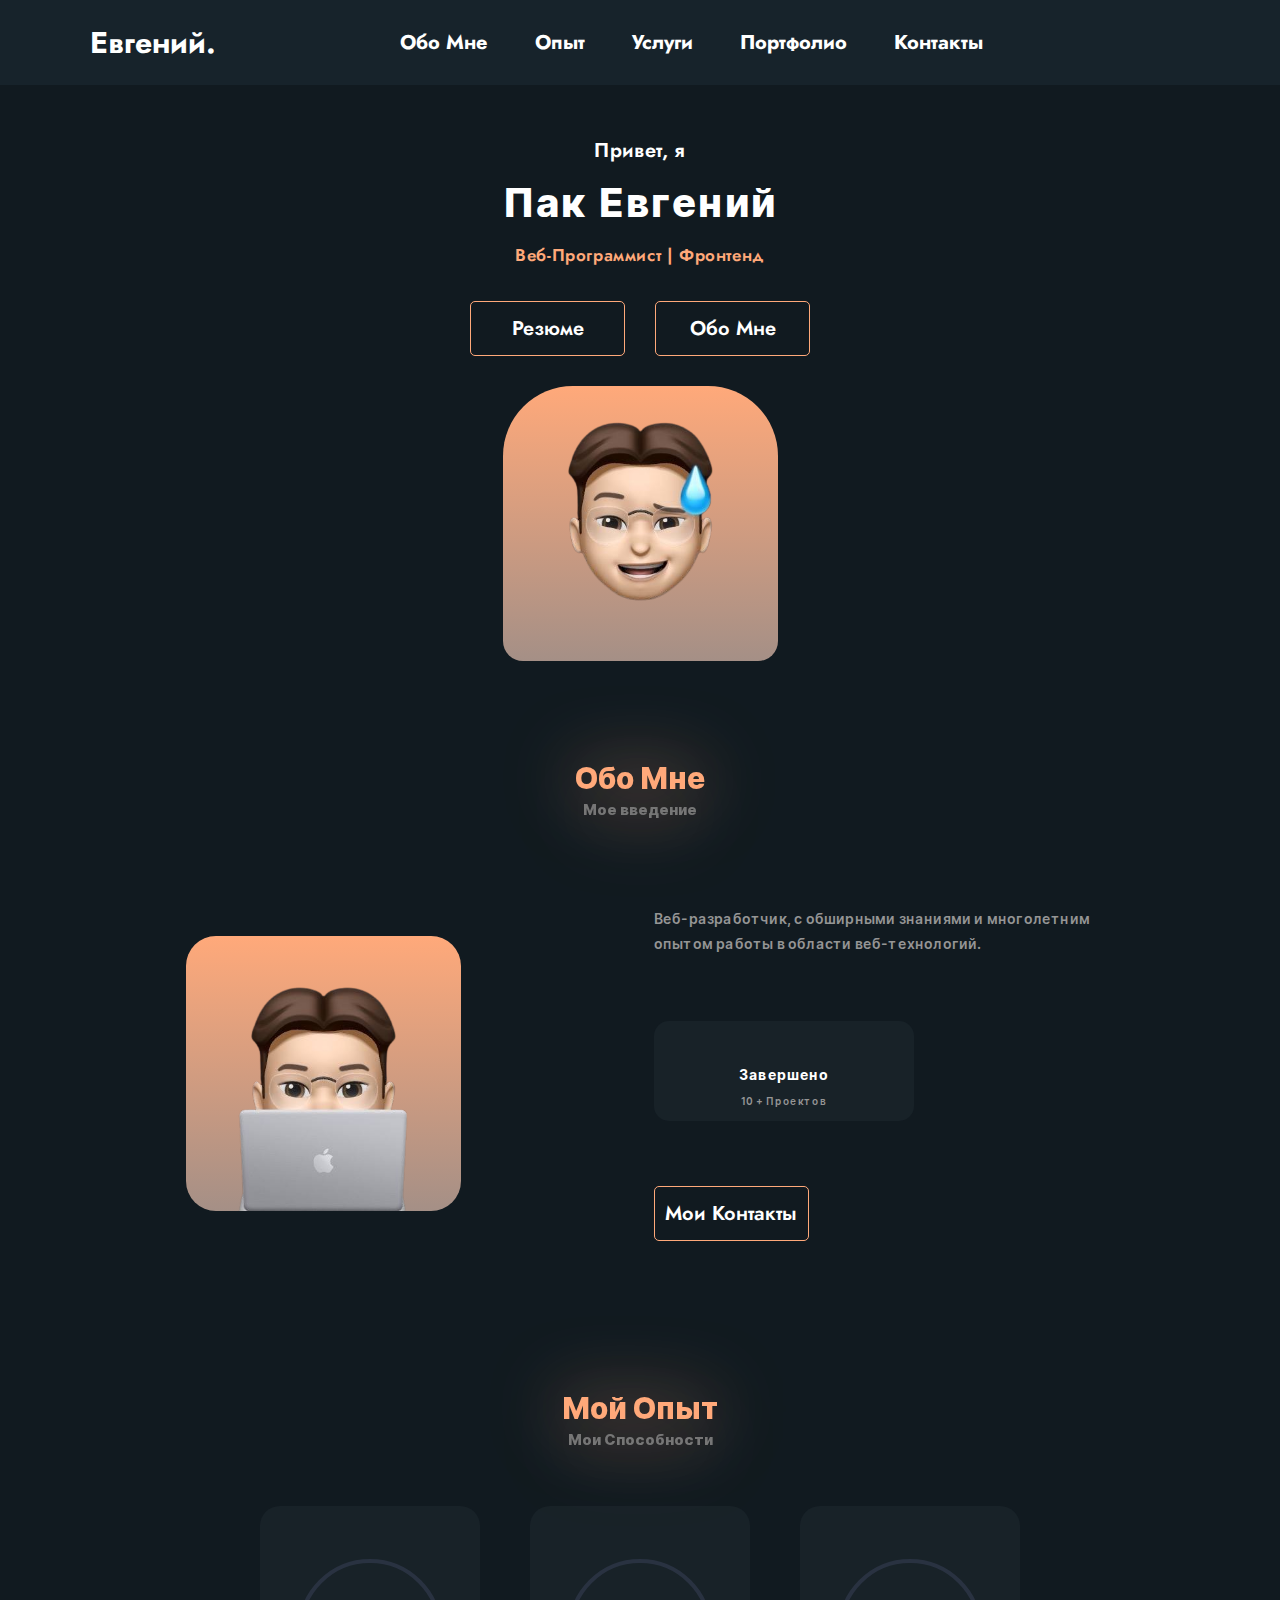
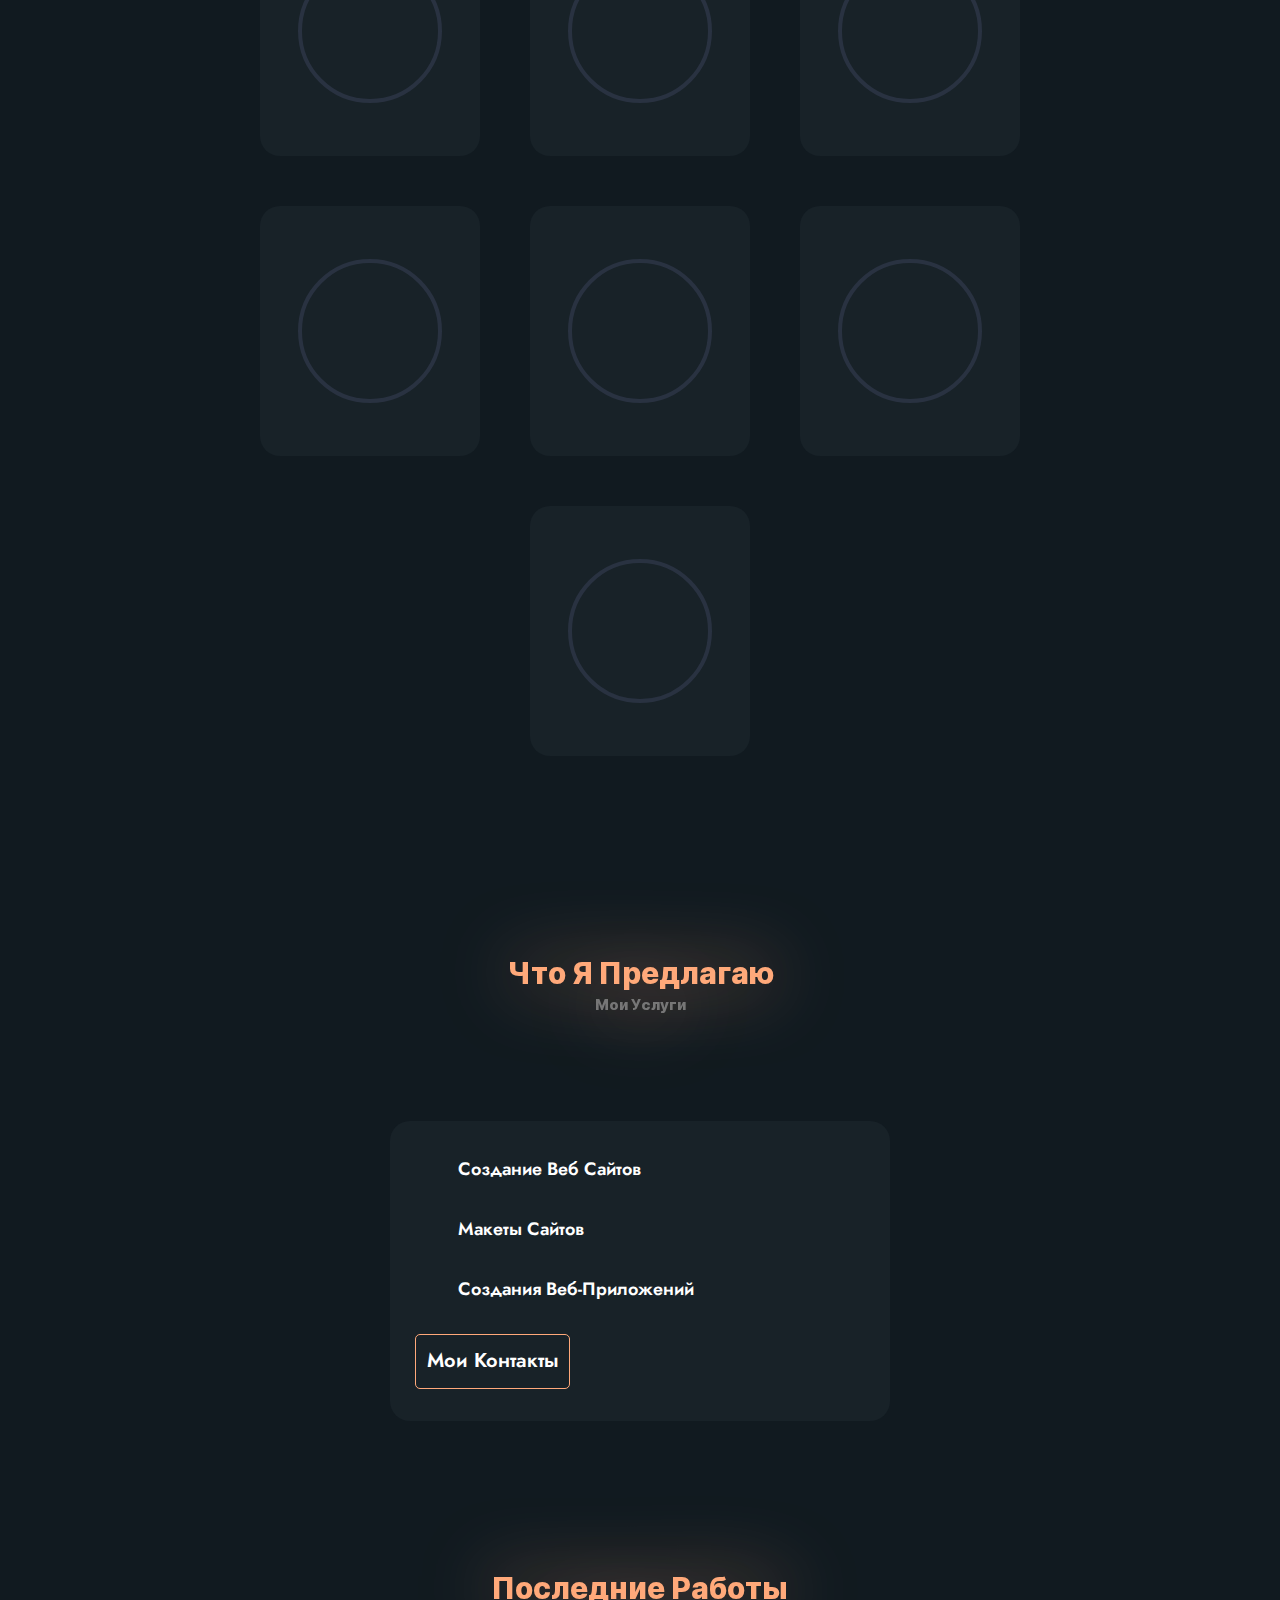
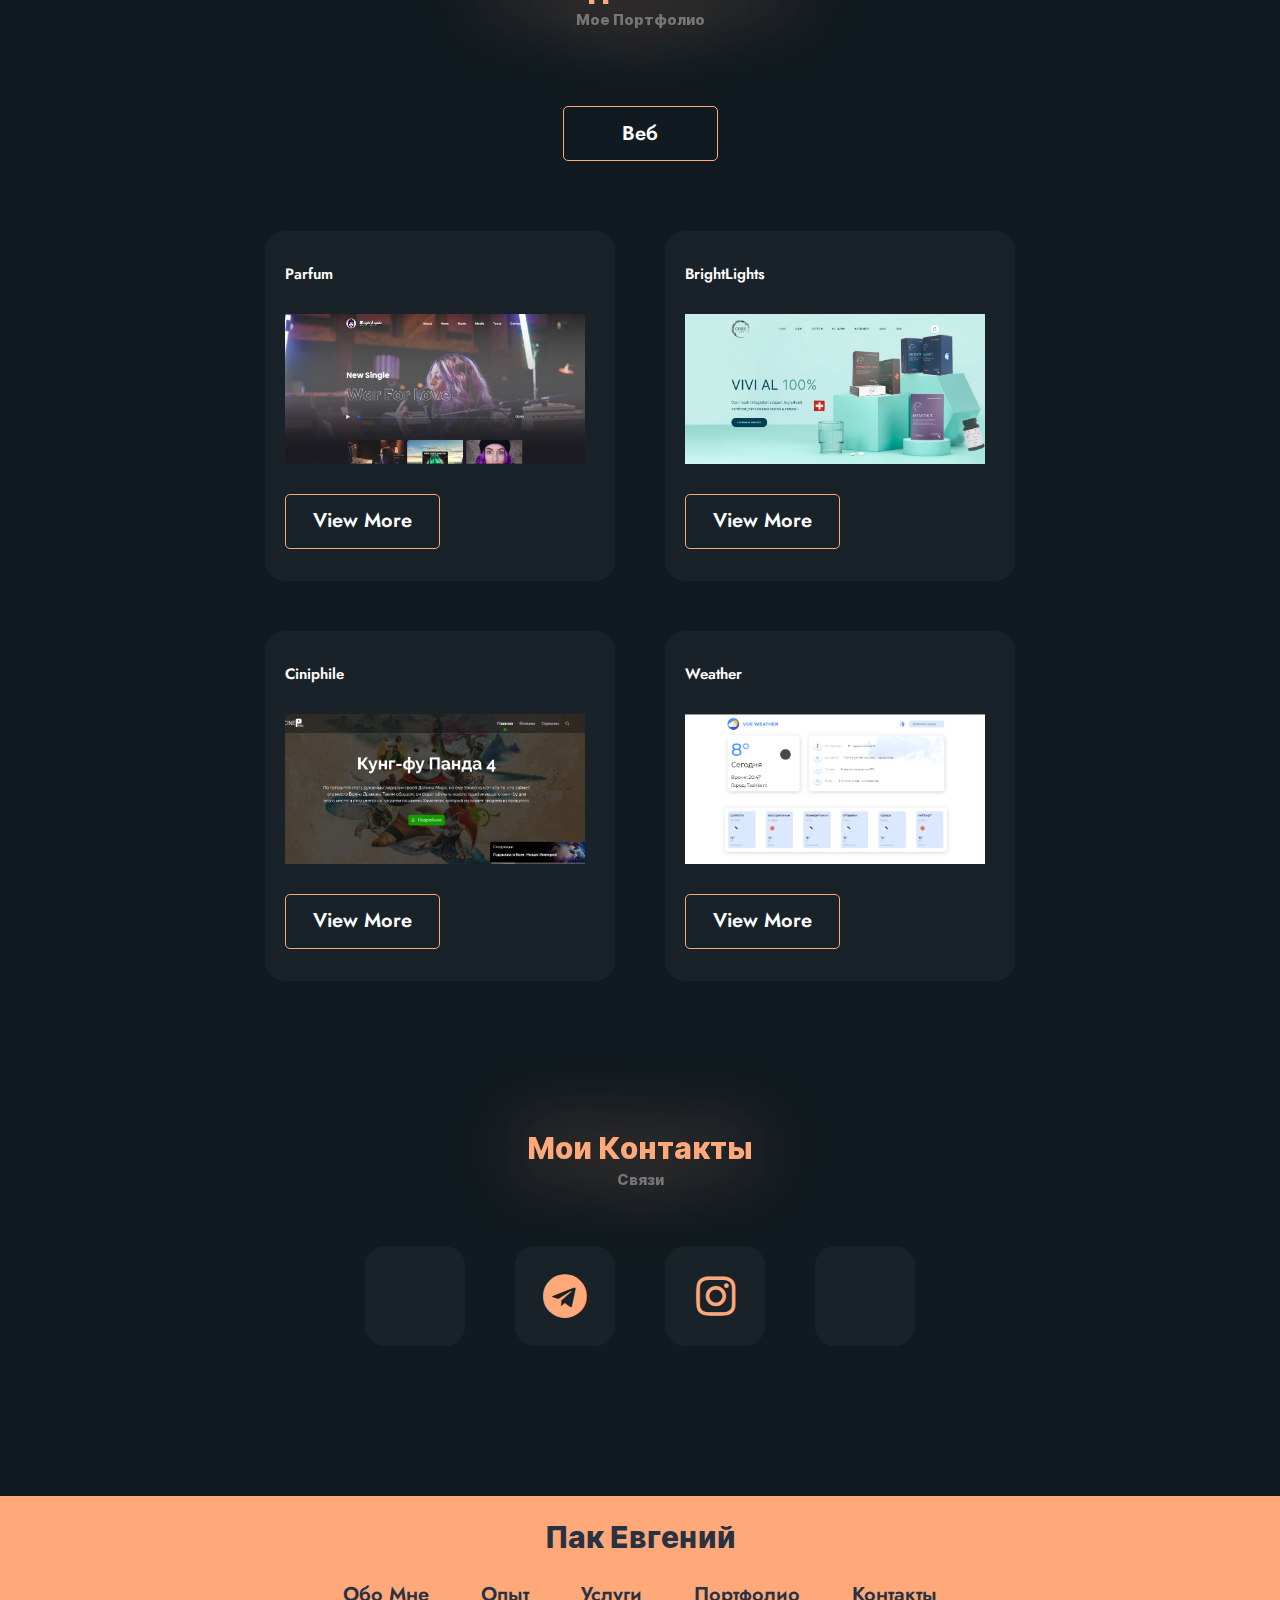
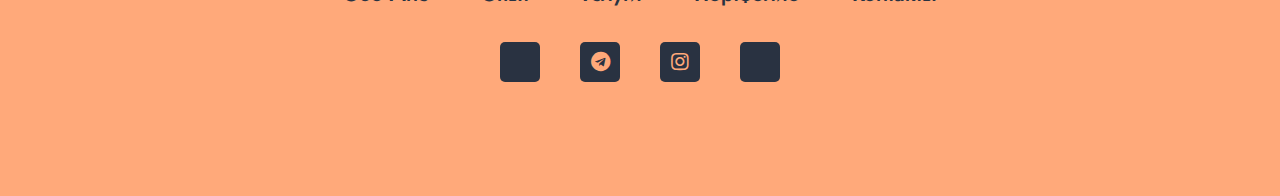
==== commit cbd6f1a3: "last" ====
--- a/pages/ru.html
+++ b/pages/ru.html
@@ -5,6 +5,7 @@
     <meta http-equiv="X-UA-Compatible" content="IE=edge" />
     <meta name="viewport" content="width=device-width, initial-scale=1.0" />
     <link rel="stylesheet" href="../css/style.min.css" />
+    <link rel="stylesheet" href="../css/media.css" />
     <link
       rel="shortcut icon"
       href="../img/logo-abm-original.svg"
@@ -21,7 +22,7 @@
     <header class="header">
       <div class="header__content">
         <nav class="header__navbar container">
-          <a href="#" class="header__logo-link l-name">Пак.</a>
+          <a href="#" class="header__logo-link l-name">Евгений.</a>
           <ul class="header__list">
             <button type="button" class="header__link about-btn">
               Обо Мне
@@ -39,7 +40,12 @@
               Контакты
             </button>
           </ul>
-          <i class="fal fa-cog header__settings"></i>
+          <div class="header__right">
+            <div class="header__burger">
+              <span></span>
+            </div>
+            <i class="fal fa-cog header__settings"></i>
+          </div>
         </nav>
         <div class="header__setting-window">
           <div class="header__setting-modal">
@@ -144,14 +150,14 @@
                   <circle cx="70" cy="70" r="70"></circle>
                 </svg>
               </div>
-              <div class="experience__procent" style="--num: 60">
-                <div class="experience__procent-dot"></div>
-                <svg class="experience__procent-svg">
-                  <circle cx="70" cy="70" r="70"></circle>
-                  <circle cx="70" cy="70" r="70"></circle>
-                </svg>
-                <div class="experience__procent-num">
-                  <h3>75<span>%</span></h3>
+              <div class="experience__procent" style="--num: 70">
+                <div class="experience__procent-dot"></div>
+                <svg class="experience__procent-svg">
+                  <circle cx="70" cy="70" r="70"></circle>
+                  <circle cx="70" cy="70" r="70"></circle>
+                </svg>
+                <div class="experience__procent-num">
+                  <h3>80<span>%</span></h3>
                   <p>JS</p>
                 </div>
               </div>
@@ -198,15 +204,33 @@
                   <circle cx="70" cy="70" r="70"></circle>
                 </svg>
               </div>
-              <div class="experience__procent" style="--num: 60">
-                <div class="experience__procent-dot"></div>
-                <svg class="experience__procent-svg">
-                  <circle cx="70" cy="70" r="70"></circle>
-                  <circle cx="70" cy="70" r="70"></circle>
-                </svg>
-                <div class="experience__procent-num">
-                  <h3>70<span>%</span></h3>
+              <div class="experience__procent" style="--num: 80">
+                <div class="experience__procent-dot"></div>
+                <svg class="experience__procent-svg">
+                  <circle cx="70" cy="70" r="70"></circle>
+                  <circle cx="70" cy="70" r="70"></circle>
+                </svg>
+                <div class="experience__procent-num">
+                  <h3>90<span>%</span></h3>
                   <p>VUE</p>
+                </div>
+              </div>
+            </div>
+            <div class="experience__card">
+              <div class="experience__procent-loading">
+                <svg class="experience__procent-loading-svg">
+                  <circle cx="70" cy="70" r="70"></circle>
+                </svg>
+              </div>
+              <div class="experience__procent" style="--num: 55">
+                <div class="experience__procent-dot"></div>
+                <svg class="experience__procent-svg">
+                  <circle cx="70" cy="70" r="70"></circle>
+                  <circle cx="70" cy="70" r="70"></circle>
+                </svg>
+                <div class="experience__procent-num">
+                  <h3>60<span>%</span></h3>
+                  <p>REACT</p>
                 </div>
               </div>
             </div>
@@ -258,25 +282,32 @@
             <div class="portfolio__web">
               <div class="portfolio__item">
                 <h3 class="portfolio__item-h3">Parfum</h3>
-                <img src="../img/p.png" alt="" class="portfolio__item-img" />
-                <a
-                  href="https://homework69.github.io/vuecli/"
-                  target="_blank"
-                  class="button"
-                  >Посмотреть</a
-                >
+                <picture>
+                  <source srcset="../img/p.png" type="image/webp" />
+                  <img src="../img/p.png" alt="" class="portfolio__item-img" /></picture>
+                <a href="https://homework69.github.io/vuecli/" target="_blank" class="button">View More</a>
               </div>
               <div class="portfolio__item">
                 <h3 class="portfolio__item-h3">BrightLights</h3>
-                <img src="../img/ps.png" alt="" class="portfolio__item-img" />
-                <a
-                  href="https://homework69.github.io/movie-app/"
-                  target="_blank"
-                  class="button"
-                  >Посмотреть</a
-                >
-              </div>
-             
+                <picture>
+                  <source srcset="../img/ps.png" type="image/webp" />
+                  <img src="../img/ps.png" alt="" class="portfolio__item-img" /></picture>
+                <a href="https://homework69.github.io/movie-app/" target="_blank" class="button">View More</a>
+              </div>
+              <div class="portfolio__item">
+                <h3 class="portfolio__item-h3">Ciniphile</h3>
+                <picture>
+                  <source srcset="../img/kino.png" type="image/webp" />
+                  <img src="../img/kino.png" alt="" class="portfolio__item-img" /></picture>
+                <a href="https://ciniphile-seven.vercel.app/" target="_blank" class="button">View More</a>
+              </div>
+              <div class="portfolio__item">
+                <h3 class="portfolio__item-h3">Weather</h3>
+                <picture>
+                  <source srcset="../img/weather.png" type="image/webp" />
+                  <img src="../img/weather.png" alt="" class="portfolio__item-img" /></picture>
+                <a href="https://weather-qcw9.vercel.app/" target="_blank" class="button">View More</a>
+              </div>  
             </div>
           </div>
         </div>
@@ -289,19 +320,16 @@
           </div>
         </div>
         <div class="contacts__items">
-          <a class="contacts__item">
+          <a  href="tel: +79123864587" class="contacts__item">
             <i class="fal fa-phone-alt"></i>
           </a>
-          <a class="contacts__item">
+          <a class="contacts__item" href="https://t.me/Evgeniypakk">
             <i class="fab fa-telegram"></i>
           </a>
-          <a class="contacts__item">
+          <a class="contacts__item" href="https://www.instagram.com/evgen1ypark?igsh=eGRxazVxMmRjY2Qz">
             <i class="fab fa-instagram"></i>
           </a>
-          <a class="contacts__item">
-            <i class="fab fa-linkedin"></i>
-          </a>
-          <a class="contacts__item">
+          <a class="contacts__item" href="mailto: jenyapakk@gmail.com">
             <i class="fal fa-envelope"></i>
           </a>
         </div>
@@ -327,23 +355,19 @@
           </button>
         </ul>
         <div class="footer__items">
-          <a class="footer__item">
+          <a  href="tel: +79123864587" class="footer__item">
             <i class="fal fa-phone-alt"></i>
           </a>
-          <a class="footer__item">
+          <a class="footer__item" href="https://t.me/Evgeniypakk">
             <i class="fab fa-telegram"></i>
           </a>
-          <a class="footer__item">
+          <a class="footer__item"  href="https://www.instagram.com/evgen1ypark?igsh=eGRxazVxMmRjY2Qz">
             <i class="fab fa-instagram"></i>
           </a>
-          <a class="footer__item">
-            <i class="fab fa-linkedin"></i>
-          </a>
-          <a class="footer__item">
+          <a class="footer__item" href="mailto: jenyapakk@gmail.com">
             <i class="fal fa-envelope"></i>
           </a>
         </div>
-        <p class="footer__creator">© ABMCo. Все права защищены</p>
       </div>
     </footer>
 
--- a/css/media.css
+++ b/css/media.css
@@ -0,0 +1,85 @@
+@media (max-width: 950px) {
+    .header__burger{
+        display: block;
+        z-index: 999;
+      
+    }
+    .header__list{
+        position: fixed;
+        top: -150%;
+        left: 0;
+        width: 100%;
+        height: 100%;
+        background: #17232b;
+        flex-direction: column;
+        z-index: 999;
+        transition: .3s;
+    }
+    .header__link{
+        padding: 0;
+    }
+    .header__list.active{
+        overflow: auto;
+        top: 0;
+    }
+    body.active{
+        overflow: hidden;
+    }
+}
+@media (max-width: 800px) {
+    .about__bottom{
+        flex-direction: column;
+    }
+    .about__right{
+       align-items: center;
+       text-align: center;
+       margin-top: 30px;
+    }
+    .about__item{
+        margin-top: 40px;
+        margin-bottom: 40px;
+    }
+    .portfolio__web{
+        grid-template-columns: 1fr;
+        grid-template-rows: max-content;
+    }
+    .portfolio__sectoion{
+        max-width: 750px;
+        width: 100%;
+    }
+    .contacts__content{
+        margin-top: 0;
+    }
+    .contacts__items{
+        flex-wrap: wrap;
+    }
+    .footer__list{
+        flex-wrap: wrap;
+        gap: 20px;
+    }
+    .offer__item{
+        max-width: 500px;
+        width: 100%;
+    }
+    .experience__progressbar{
+        padding: 0;
+    }
+    .about__right{
+        max-width: 440px;
+        width: 100%;
+    }
+    .title{
+        max-width: 350px;
+        width: 100%;
+    }
+    .intro__buttons{
+        flex-wrap: wrap;
+    }
+    .footer__item{
+        margin-bottom: 0;
+    }
+    .footer__items{
+        flex-wrap: wrap;
+        gap: 20px;
+    }
+}